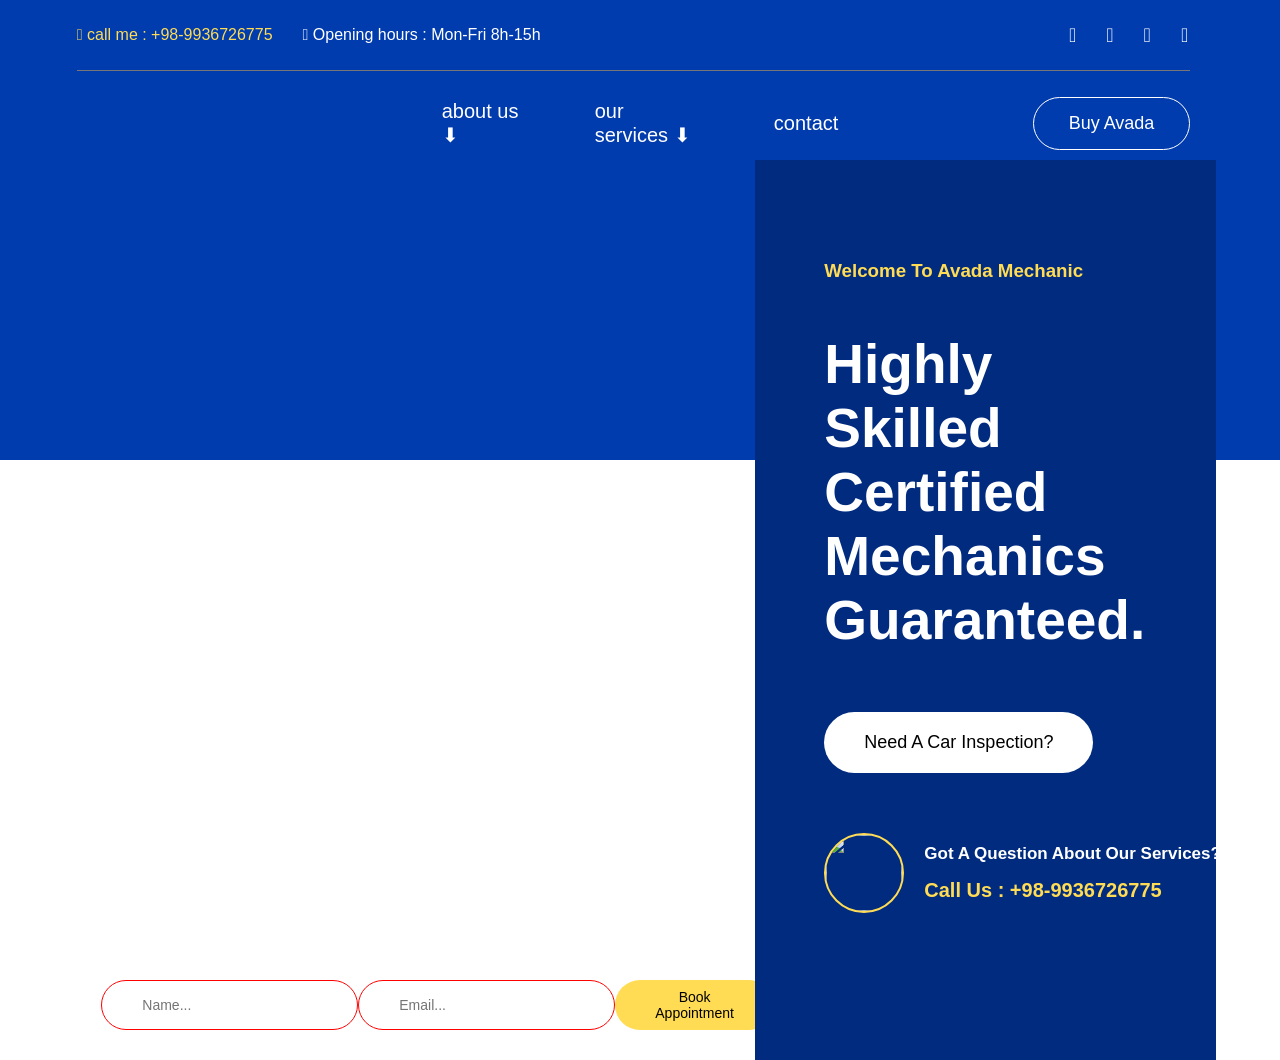
==== index.html @ bc4d0267 "Initial project upload Add the initial version of the Avada Mechanic clone project with HTML, CSS, i" ====
<!DOCTYPE html>
<html lang="en">

<head>
    <meta charset="UTF-8">
    <meta name="viewport" content="width=device-width, initial-scale=1.0">
    <title>Document</title>
    <link rel="stylesheet" href="public.css">
    <link rel="stylesheet" href="master.css">
    <link rel="stylesheet" href="style.css">

</head>

<body>
    <div class="head_top row">
        <div>
            <div>
                <span class="icon"></span>
                <a href="">call me : +98-9936726775</a>
            </div>
            <section>
                <span class="icon"></span>
                <a href="">Opening hours : Mon-Fri 8h-15h</a>
            </section>
        </div>
        <div>
            <span class="icon"></span>
            <a href="">facebook</a>
            <span class="icon"></span>
            <a href="">instagram</a>
            <span class="icon"></span>
            <a href="">x</a>
            <span class="icon"></span>
            <a href="">you tube</a>
        </div>
        <nav></nav>
    </div>

    <div class="head_bottom row">
        <div>
            <figure>
                <img src="mechanic-logo-svg.svg" alt="">
            </figure>
        </div>
        <div>
            <ul>
                <li><a href="">about us ⬇</a>
                    <ul>
                        <li><a href="">about us</a></li>
                        <li><a href="">F.A.Q</a></li>
                        <li><a href="">our team</a></li>
                    </ul>
                </li>
                <li><a href="">our services ⬇</a>
                    <ul>
                        <li><a href="">mechanical engineering</a></li>
                        <li><a href="">general machanic</a></li>
                        <li><a href="">maintenance mechanic</a></li>
                        <li><a href="">car mechanic</a></li>
                    </ul>
                </li>
                <li><a href="">contact</a></li>
            </ul>
        </div>
        <div>
            <a href="">Buy Avada</a>
        </div>
    </div>
    <div class="head_org row">
        <section>
            <figure>
                <img src="img/file_00000000854c724681521b3e6191ae68.png" alt="">
                <figcaption>
                    <form action="">
                        <input type="text" placeholder="Name...">
                        <input type="text" placeholder="email...">
                        <button>book appointment</button>
                    </form>
                </figcaption>
            </figure>
            <div>
                <h3>Welcome to Avada Mechanic</h3>
                <h1>Highly skilled certified mechanics guaranteed.</h1>
                <a href="">Need a car inspection?</a>
                <div class="contact-box">

                    <div class="contact-img">
                        <img src="img/file_00000000735071f5bce971ada8e695d0.png" alt="">
                    </div>

                    <div class="contact-text">
                        <h4>Got A Question About Our Services?</h4>
                        <h5>Call Us : +98-9936726775</h5>
                    </div>

                </div>
            </div>
        </section>
    </div>

</body>

</html>
<!-- https://avada.website/mechanic/ -->
---- public.css ----
*, *::after, *::before{
    margin: 0;
    padding: 0;
    box-sizing: border-box;
}
body{
    font-size: 100%;
    font-family: Arial, "Helvetica Neue", Helvetica, sans-serif;
}
.row{
    display: flex;
    width: 100%;
    flex-wrap: wrap;
}
a{
    text-decoration: none;
    color: inherit;
    &:visited{
        color: inherit;
    }
}
li{
    list-style-type: none;
    
}
---- master.css ----
:root {
    --darkblue: rgb(1, 43, 127);
    --lightblue: rgb(1, 60, 174);
    --yellow: rgb(255, 220, 84);
}

.head_top {
    height: 70px;
    background-color: var(--lightblue);
    padding: 0 6%;
    justify-content: space-between;
    /* border: 1px solid red; */
    position: relative;

    >div {
        /* border: 1px solid red; */
        display: flex;
        align-items: center;

        &:first-of-type {


            >div {
                color: var(--yellow);
                padding: 0 30px 0 0;
                font-size: 16px;
                display: block;
                /* background-color: red; */
                transition: .4s;

                &:hover {
                    color: white;
                }
            }

            >section {
                color: white;
                font-size: 16px;
                display: block;
                transition: .4s;

                &:hover {
                    color: rgba(255, 255, 255, 0.336);
                }
            }
        }

        &:last-of-type {
            position: relative;

            /* &:hover {
                >span {
                    >a {
                        visibility: visible;
                        opacity: 1;
                    }
                }


            } */

            >span {
                font-size: 20px;
                color: white;
                padding: 0 15px;
                transition: .4s;

                &:hover+a {
                    opacity: 1;
                    visibility: visible;
                    font-size: 14px;
                }

            }

            >a {
                background-color: black;
                color: white;
                text-transform: capitalize;
                position: absolute;
                top: 60px;
                transition: .4s;
                visibility: hidden;
                opacity: 0;
                white-space: nowrap;

                &:nth-of-type(1) {
                    left: -3%;
                }

                &:nth-of-type(2) {
                    left: 21%;
                }

                &:nth-of-type(3) {
                    left: 61%;
                }

                &:nth-of-type(4) {
                    left: 74%;
                }
            }
        }

    }

    >nav {
        width: 87%;
        height: 1px;
        background-color: rgb(121, 117, 117);
        position: absolute;
        left: 6%;
        top: 100%;

    }
}

.head_bottom {
    height: 90px;
    /* border: 1px solid red; */
    background-color: var(--lightblue);
    padding: 20px 0;

    >div {
        width: 33.3333%;
        /* border: 1px solid orange; */
        display: flex;
        justify-content: center;
        align-items: center;
        position: relative;

        &:nth-of-type(1) {
            display: block;
            padding: 0 0 0 6%;
        }

        &:nth-of-type(2) {
            >ul {
                height: 100%;
                display: flex;
                /* align-items: center; */
                justify-content: center;
                gap: 45px;
                /* border: 2px solid black; */

                >li {
                    display: flex;
                    align-items: center;
                    position: relative;
                    background-color: var(--lightblue);

                    &:hover {
                        >a {
                            background-color: var(--darkblue);
                        }

                        >ul {
                            opacity: 1;
                            visibility: visible;
                        }
                    }


                    /* border: 1px solid yellow; */

                    >a {
                        display: flex;
                        /* padding: auto; */
                        /* background-color: chocolate; */
                        padding: 10px 15px;
                        color: white;
                        font-size: 20px;
                        border-radius: 50px;
                        transition: .4s;
                    }

                    >ul {
                        position: absolute;
                        top: 60px;
                        color: black;
                        background-color: var(--lightblue);
                        transition: 1.7s;
                        opacity: 0;
                        visibility: hidden;

                        >li {
                            white-space: nowrap;

                            /* padding: 15px 7px; */
                            /* display: block; */
                            &:hover {
                                >a {
                                    background-color: var(--yellow);
                                    color: black;
                                }
                            }

                            >a {
                                color: white;
                                text-transform: capitalize;
                                padding: 15px 7px;
                                white-space: nowrap;
                                /* border: 1px solid crimson; */
                                display: block;
                                transition: .6s;
                            }
                        }
                    }

                }
            }
        }

        &:nth-of-type(3) {
            display: flex;
            justify-content: end;
            padding: 0 7% 0 0;


            >a {
                text-transform: capitalize;
                padding: 15px 35px;
                border: 1px solid white;
                border-radius: 50px;
                font-size: 18px;
                color: white;
                background-color: var(--lightblue);
                transition: 1s;
                display: block;

                &:hover {

                    border: none;
                    background-color: var(--darkblue);

                }
            }
        }

    }
}

.head_org {
    height: 300px;
    background-color: var(--lightblue);

    display: flex;
    justify-content: center;

    >section {
        width: 90%;
        /* border: 1px solid red; */
        height: 100vh;
        display: flex;

        /* justify-content: center; */
        /* padding: 0 7%; */
        >figure {
            width: 60%;
            height: 100%;
            /* border: 2px solid green; */
            overflow: hidden;
            position: relative;

            >img {
                width: 100%;
                height: auto;
                /* display: block; */
                object-fit: cover;

            }

            >figcaption {
                display: flex;
                justify-content: center;
                /* width: 100%; */
                position: absolute;
                /* width: 90%; */
                bottom: 20px;
                left: 0;
                width: 100%;

                >form {
                    width: 95%;
                    height: 70px;
                    /* border: 1px solid red; */
                    display: flex;
                    justify-content: space-between;
                    background-color: white;
                    transition: 1s;
                    padding: 0 20px;
                    border-radius: 10px;

                    >* {
                        padding: 5px 40px;
                        border-radius: 50px;
                        margin: 10px 0;
                        font-size: 14px;
                        text-transform: capitalize;
                        font-family: Arial, "Helvetica Neue", Helvetica, sans-serif;
                    }

                    >input {
                        border: 1px solid red;
                        background-color: white;
                    }

                    >button {
                        color: black;
                        background-color: var(--yellow);
                        border: none;
                        outline: none;

                        &:hover {
                            background-color: var(--darkblue);
                            color: white;
                        }
                    }

                }
            }
        }

        >div {
            width: 40%;
            height: 100%;
            /* border: 2px solid aqua; */
            background-color: var(--darkblue);
            display: flex;
            flex-direction: column;
            padding: 50px 6%;
            align-items: flex-start;
            transition: 1s;

            >* {
                text-transform: capitalize;
                font-family: Arial, "Helvetica Neue", Helvetica, sans-serif;
            }

            >h3 {
                color: var(--yellow);
                padding: 50px 0;

            }

            >h1 {
                color: white;
                font-size: 55px;
                padding-bottom: 60px;
            }

            >a {
                color: black;
                background-color: white;
                border-radius: 50px;
                display: inline-block;
                padding: 20px 40px;
                font-size: 18px;
                align-self: flex-start;

                &:hover {
                    background-color: var(--lightblue);
                    color: white;
                }
            }

            >div {
                margin-top: 60px;
            }

            .contact-box {
                display: flex;
                align-items: center;
                gap: 20px;
            }

            .contact-img {
                width: 80px;
                height: 80px;
                flex-shrink: 0;
                border-radius: 50%;
                overflow: hidden;
                border: 2px solid var(--yellow);
            }

            .contact-img img{
                width: 100%;
                height: 100%;
                object-fit: cover;
                display: block;
            }
            .contact-text{
                >h4{
                    color: white;
                    font-size: 17px;
                    white-space: nowrap;
                }
                >h5{
                    font-size: 20px;
                    color: var(--yellow);
                    padding-top: 15px;
                }
            }
        }
    }
}
---- style.css ----
@font-face {
    font-family: "Untitled";
    src: url("fonts/Untitled.woff2") format("woff2"),
        url("fonts/Untitled.ttf") format("truetype"),
        url("fonts/Untitled.woff") format("woff");
    font-weight: normal;
    font-style: normal;
    font-display: block;
}
.icon {
    /* Use !important to prevent extensions from overriding this font. */
    font-family: "Untitled" !important;
    font-style: normal;
    font-weight: normal;
    font-variant: normal;
    text-transform: none;
    line-height: 1;

    /* Better Font Rendering =========== */
    -webkit-font-smoothing: antialiased;
    -moz-osx-font-smoothing: grayscale;
}
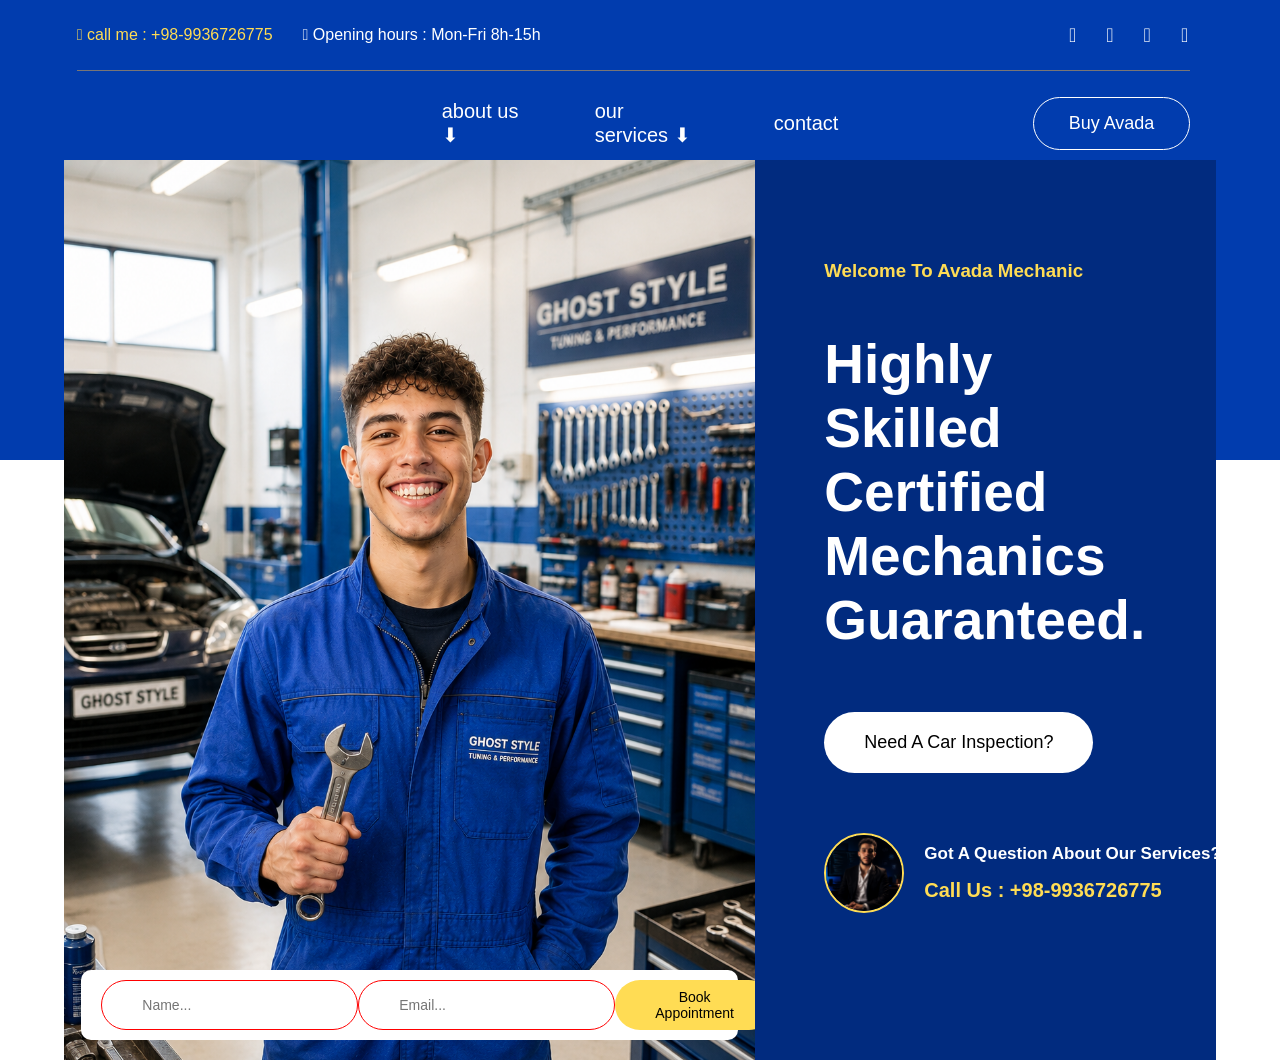
==== commit afb67073: "Add files via upload" ====
--- a/index.html
+++ b/index.html
@@ -69,7 +69,7 @@
     <div class="head_org row">
         <section>
             <figure>
-                <img src="img/file_00000000854c724681521b3e6191ae68.png" alt="">
+                <img src="file_00000000854c724681521b3e6191ae68.png" alt="">
                 <figcaption>
                     <form action="">
                         <input type="text" placeholder="Name...">
@@ -85,7 +85,7 @@
                 <div class="contact-box">
 
                     <div class="contact-img">
-                        <img src="img/file_00000000735071f5bce971ada8e695d0.png" alt="">
+                        <img src="file_00000000735071f5bce971ada8e695d0.png" alt="">
                     </div>
 
                     <div class="contact-text">
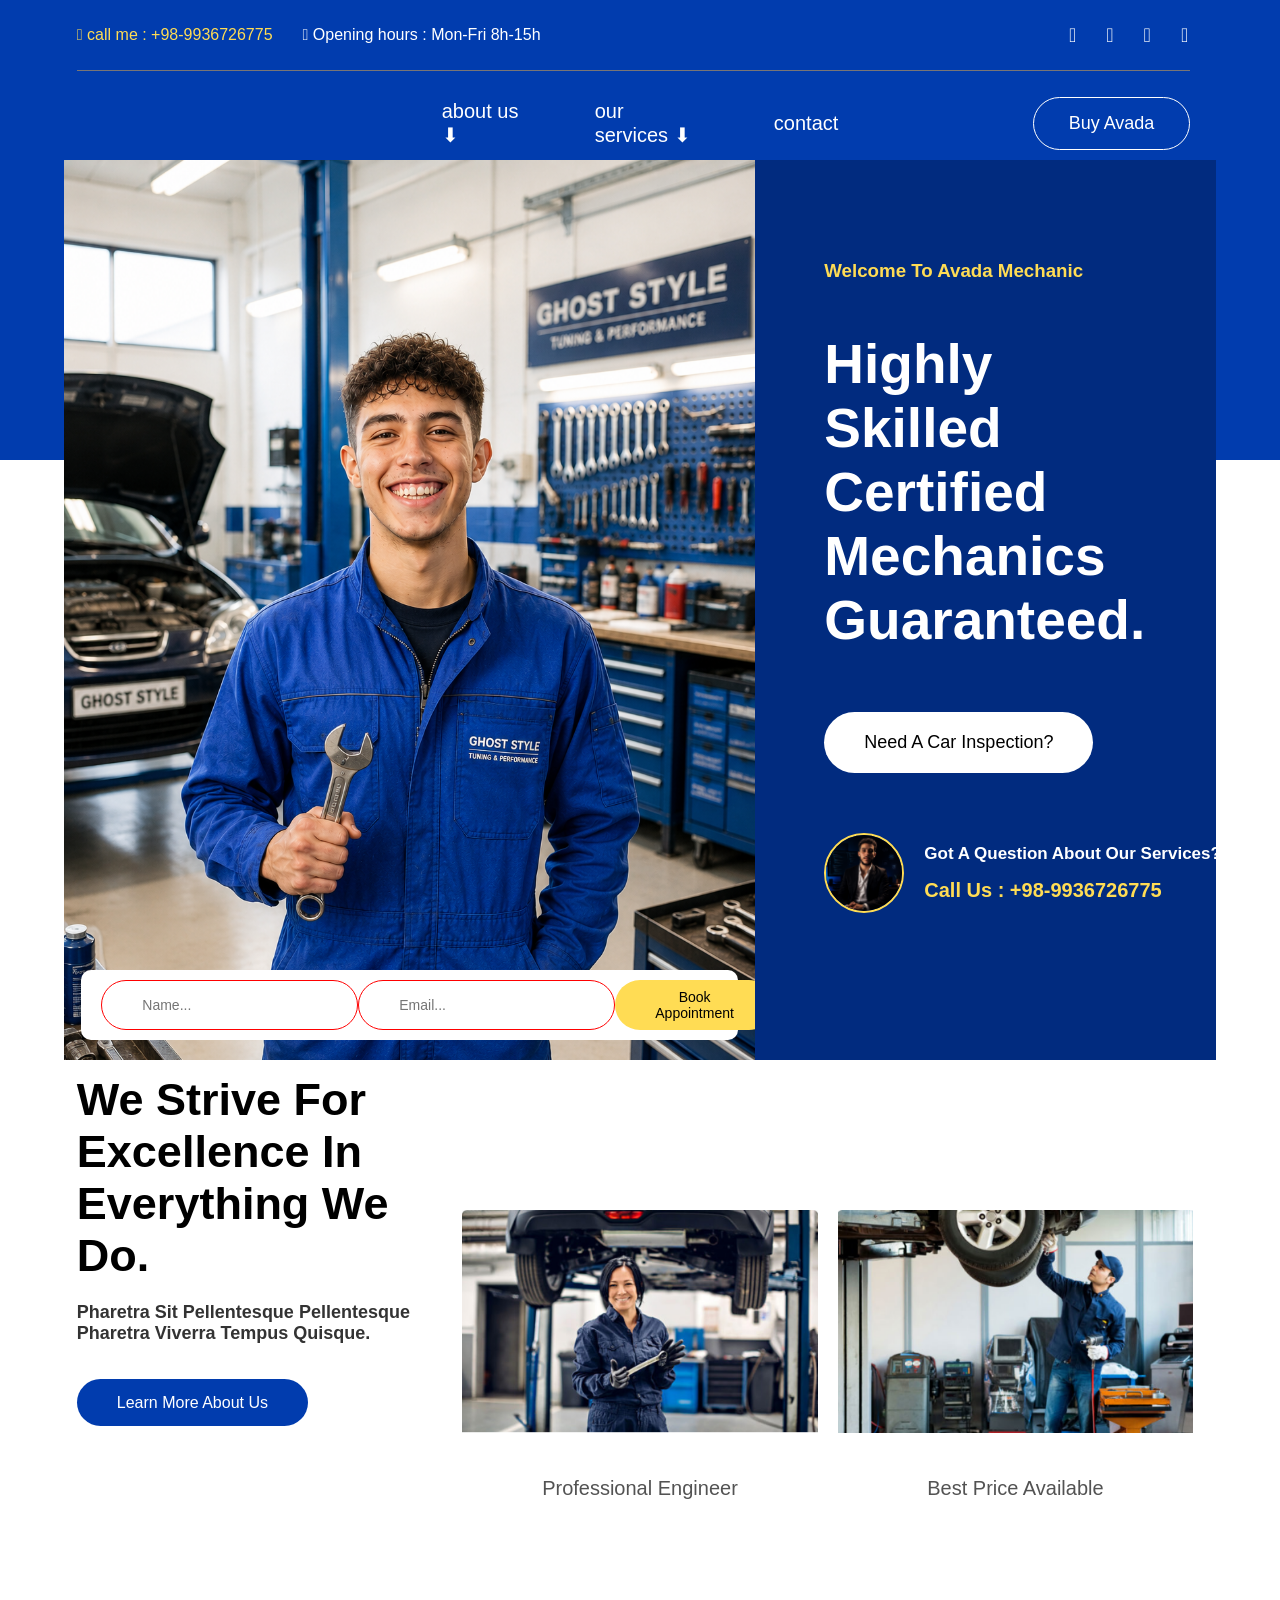
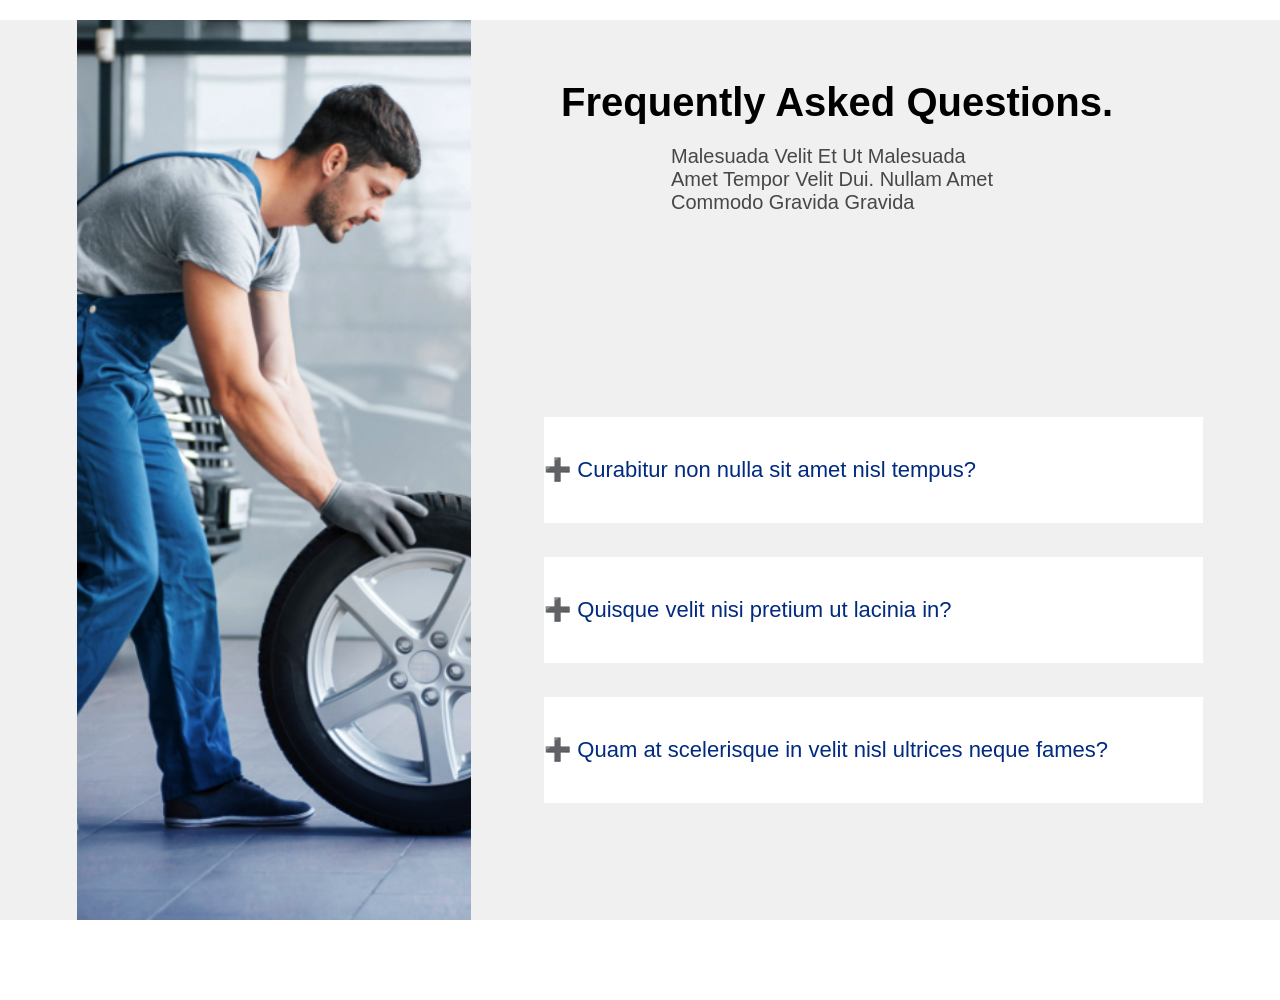
==== commit f6f107f9: "Add files via upload" ====
--- a/index.html
+++ b/index.html
@@ -69,7 +69,7 @@
     <div class="head_org row">
         <section>
             <figure>
-                <img src="file_00000000854c724681521b3e6191ae68.png" alt="">
+                <img src="img/file_00000000854c724681521b3e6191ae68.png" alt="">
                 <figcaption>
                     <form action="">
                         <input type="text" placeholder="Name...">
@@ -85,7 +85,7 @@
                 <div class="contact-box">
 
                     <div class="contact-img">
-                        <img src="file_00000000735071f5bce971ada8e695d0.png" alt="">
+                        <img src="img/file_00000000735071f5bce971ada8e695d0.png" alt="">
                     </div>
 
                     <div class="contact-text">
@@ -97,7 +97,45 @@
             </div>
         </section>
     </div>
-
+    <div class="about_main row">
+        <div>
+            <h3>We strive for excellence in everything we do.</h3>
+            <h4>Pharetra sit pellentesque pellentesque pharetra viverra tempus quisque.</h4>
+            <a href="">Learn more about us</a>
+        </div>
+        <div>
+            <figure>
+                <img src="img/Screenshot 1.png" alt="">
+                <figcaption>professional engineer</figcaption>
+            </figure>
+        </div>
+        <div>
+            <figure>
+                <img src="img/Screenshot 2.png" alt="">
+                <figcaption>best price available</figcaption>
+            </figure>
+        </div>
+    </div>
+    <div class="services row">
+        <figure>
+            <img src="img/Screenshot 3.png" alt="">
+        </figure>
+        <section>
+            <div>
+                <h2>Frequently asked questions.</h2>
+                <p>Malesuada velit et ut malesuada amet tempor velit dui. Nullam amet commodo gravida gravida</p>
+            </div>
+            <div>
+                <a href="">➕  Curabitur non nulla sit amet nisl tempus?</a>
+            </div>
+            <div>
+                <a href="">➕  Quisque velit nisi pretium ut lacinia in?</a>
+            </div>
+            <div>
+                <a href="">➕  Quam at scelerisque in velit nisl ultrices neque fames?</a>
+            </div>
+        </section>
+    </div>
 </body>
 
 </html>
--- a/master.css
+++ b/master.css
@@ -244,6 +244,7 @@
     height: 300px;
     background-color: var(--lightblue);
 
+
     display: flex;
     justify-content: center;
 
@@ -253,8 +254,6 @@
         height: 100vh;
         display: flex;
 
-        /* justify-content: center; */
-        /* padding: 0 7%; */
         >figure {
             width: 60%;
             height: 100%;
@@ -265,7 +264,6 @@
             >img {
                 width: 100%;
                 height: auto;
-                /* display: block; */
                 object-fit: cover;
 
             }
@@ -273,9 +271,7 @@
             >figcaption {
                 display: flex;
                 justify-content: center;
-                /* width: 100%; */
                 position: absolute;
-                /* width: 90%; */
                 bottom: 20px;
                 left: 0;
                 width: 100%;
@@ -383,19 +379,21 @@
                 border: 2px solid var(--yellow);
             }
 
-            .contact-img img{
+            .contact-img img {
                 width: 100%;
                 height: 100%;
                 object-fit: cover;
                 display: block;
             }
-            .contact-text{
-                >h4{
+
+            .contact-text {
+                >h4 {
                     color: white;
                     font-size: 17px;
                     white-space: nowrap;
                 }
-                >h5{
+
+                >h5 {
                     font-size: 20px;
                     color: var(--yellow);
                     padding-top: 15px;
@@ -403,4 +401,202 @@
             }
         }
     }
+}
+
+.about_main {
+    height: 120vh;
+    /* border: 1px solid red; */
+    align-items: flex-end;
+    padding: 0px 6%;
+
+    >div {
+        width: 33.3333%;
+        height: 45%;
+        /* border: 2px solid black; */
+
+        text-transform: capitalize;
+        font-family: Arial, "Helvetica Neue", Helvetica, sans-serif;
+
+
+        &:nth-of-type(1) {
+
+            transition: 1s;
+
+            >h3 {
+                font-size: 45px;
+                padding: 20px 0;
+            }
+
+            >h4 {
+                font-size: 18px;
+                color: rgb(51, 51, 51);
+                padding: 0 0 50px 0;
+            }
+
+            >a {
+                color: white;
+                background-color: var(--lightblue);
+                padding: 15px 40px;
+                border-radius: 50px;
+                font-size: 16px;
+
+                &:hover {
+                    background-color: var(--darkblue);
+                }
+
+            }
+        }
+
+        &:nth-of-type(2) {
+            display: flex;
+            align-items: end;
+
+            >figure {
+                >img {
+                    width: 100%;
+                    height: auto;
+                    object-fit: cover;
+
+                    padding: 40px 10px;
+                }
+
+                >figcaption {
+                    font-size: 20px;
+                    color: rgb(83, 83, 83);
+                    display: flex;
+                    justify-content: center;
+                    padding: 0 0 40px 0;
+
+                }
+            }
+        }
+
+        &:nth-of-type(3) {
+            display: flex;
+            align-items: end;
+
+            >figure {
+                >img {
+                    width: 100%;
+                    height: auto;
+                    object-fit: cover;
+                    padding: 40px 10px;
+                }
+
+                >figcaption {
+                    font-size: 20px;
+                    color: rgb(83, 83, 83);
+                    display: flex;
+                    justify-content: center;
+                    padding: 0 0 40px 0;
+                }
+            }
+        }
+
+
+
+
+    }
+}
+
+.services {
+    width: 100%;
+    height: 100vh;
+    /* border: 1px solid black; */
+    background-color: rgb(240, 240, 240);
+    margin: 80px 0;
+    padding: 0 6%;
+
+    >figure {
+        width: 35%;
+        height: 100%;
+
+        >img {
+            width: 100%;
+            height: 100%;
+            object-fit: cover;
+        }
+    }
+
+    >section {
+        width: 65%;
+        /* border: 1px solid red; */
+        display: flex;
+        flex-direction: column;
+
+        >div {
+            width: 100%;
+            &:nth-of-type(1) {
+                height: 40%;
+                /* border: 2px solid green; */
+                >*{
+                    text-transform: capitalize;
+                    font-family: Arial, "Helvetica Neue", Helvetica, sans-serif;
+                    display: flex;
+                    justify-content: center;
+                    align-items: center;
+                }
+                >h2{
+                    font-size: 40px;
+                    padding: 60px 0 20px 0;
+
+                }
+                >p{
+                    font-size: 20px;
+                    padding: 0 200px;
+                    color: rgb(71, 71, 71);
+                }
+            }
+
+            &:nth-of-type(2) {
+                /* border: 2px solid green; */
+                display: flex;
+                justify-content: end;
+                align-items: center;
+                height: 20%;
+                
+                >a{
+                    background-color: white;
+                    color: var(--darkblue);
+                    width: 90%;
+                    font-size: 22px;
+                    padding: 40px 0;
+                    
+                }
+            }
+
+            &:nth-of-type(3) {
+                /* border: 2px solid green; */
+                display: flex;
+                justify-content:end;
+                align-items: center;
+                height: 20%;
+                >a{
+                    background-color: white;
+                    color: var(--darkblue);
+                    width: 90%;
+                    font-size: 22px;
+                    padding: 40px 0;
+                    margin: 0 0 80px 0;
+                }
+            }
+
+            &:nth-of-type(4) {
+                /* border: 2px solid green; */
+                display: flex;
+                justify-content: end;
+                align-items: center;
+                height: 20%;
+                >a{
+                    background-color: white;
+                    color: var(--darkblue);
+                    width: 90%;
+                    font-size: 22px;
+                    padding: 40px 0;
+                    margin: 0 0 160px 0;
+                }
+            }
+        }
+    }
+
 }
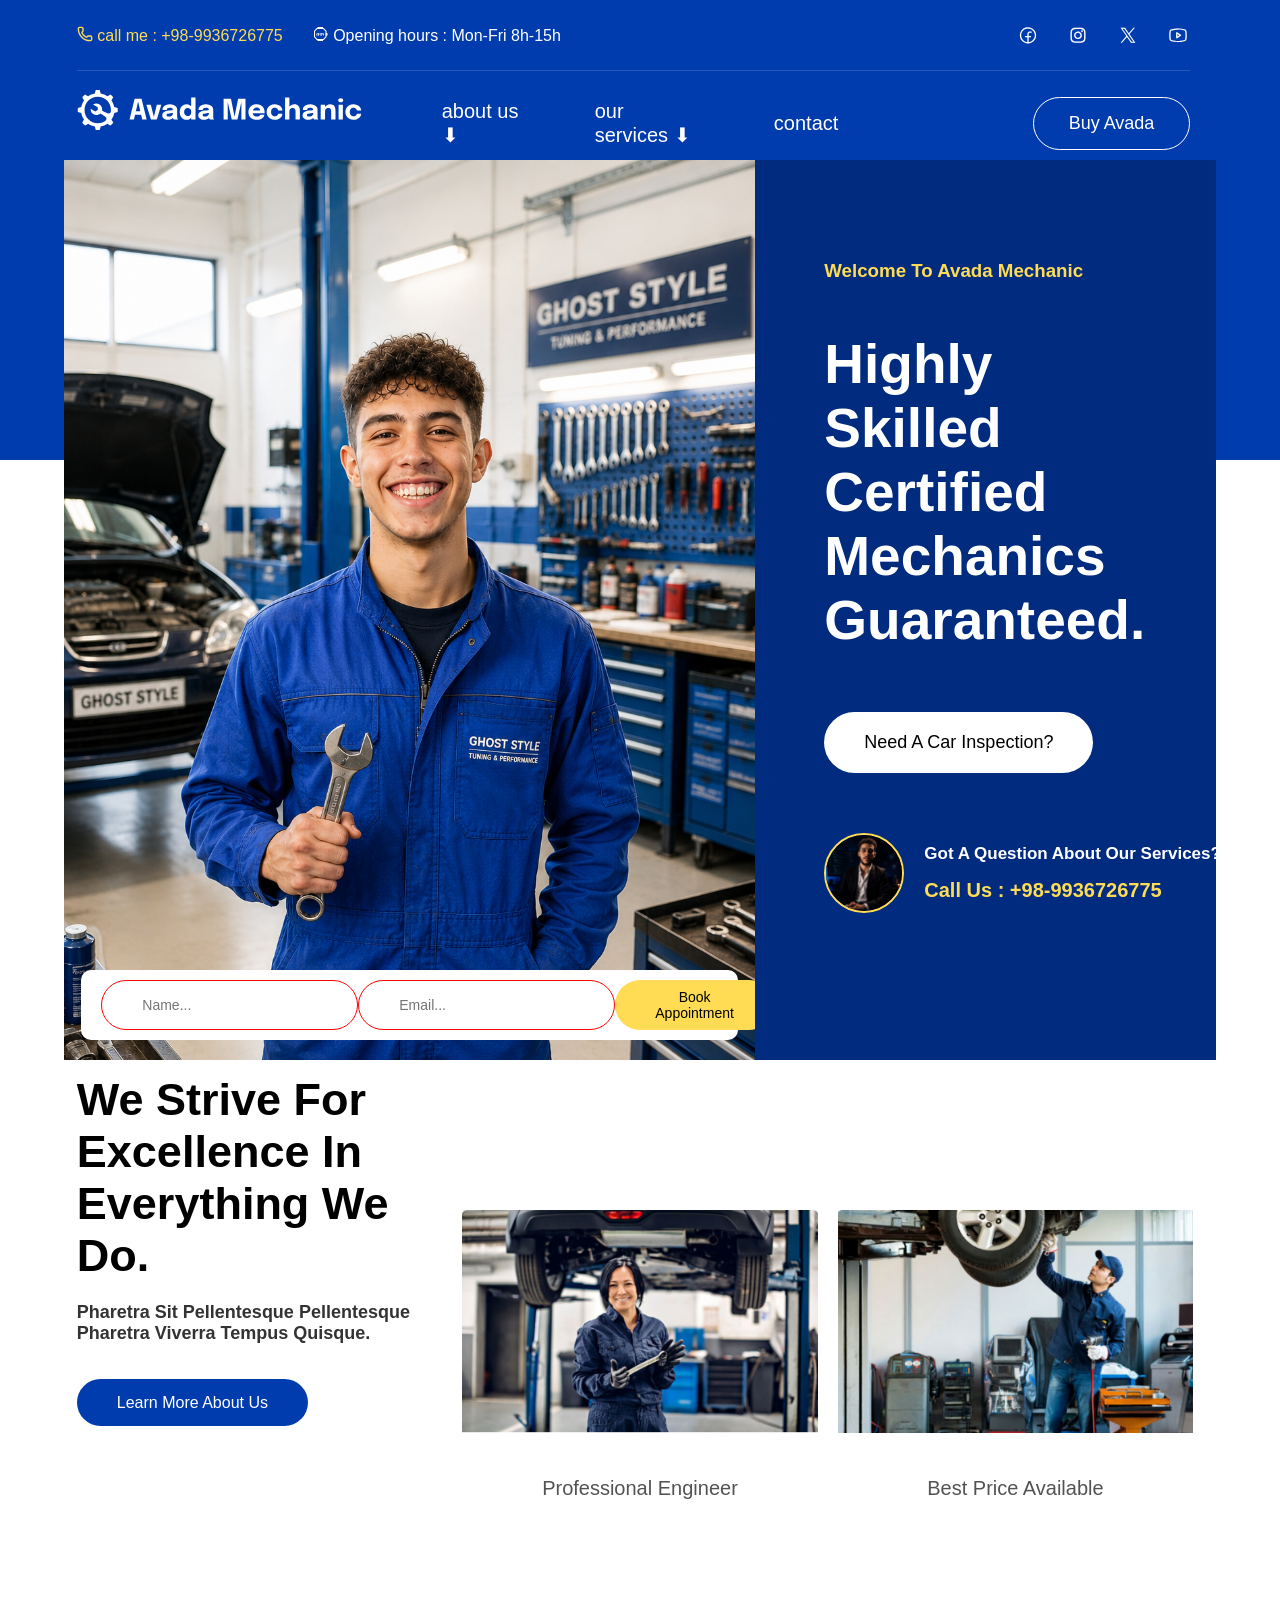
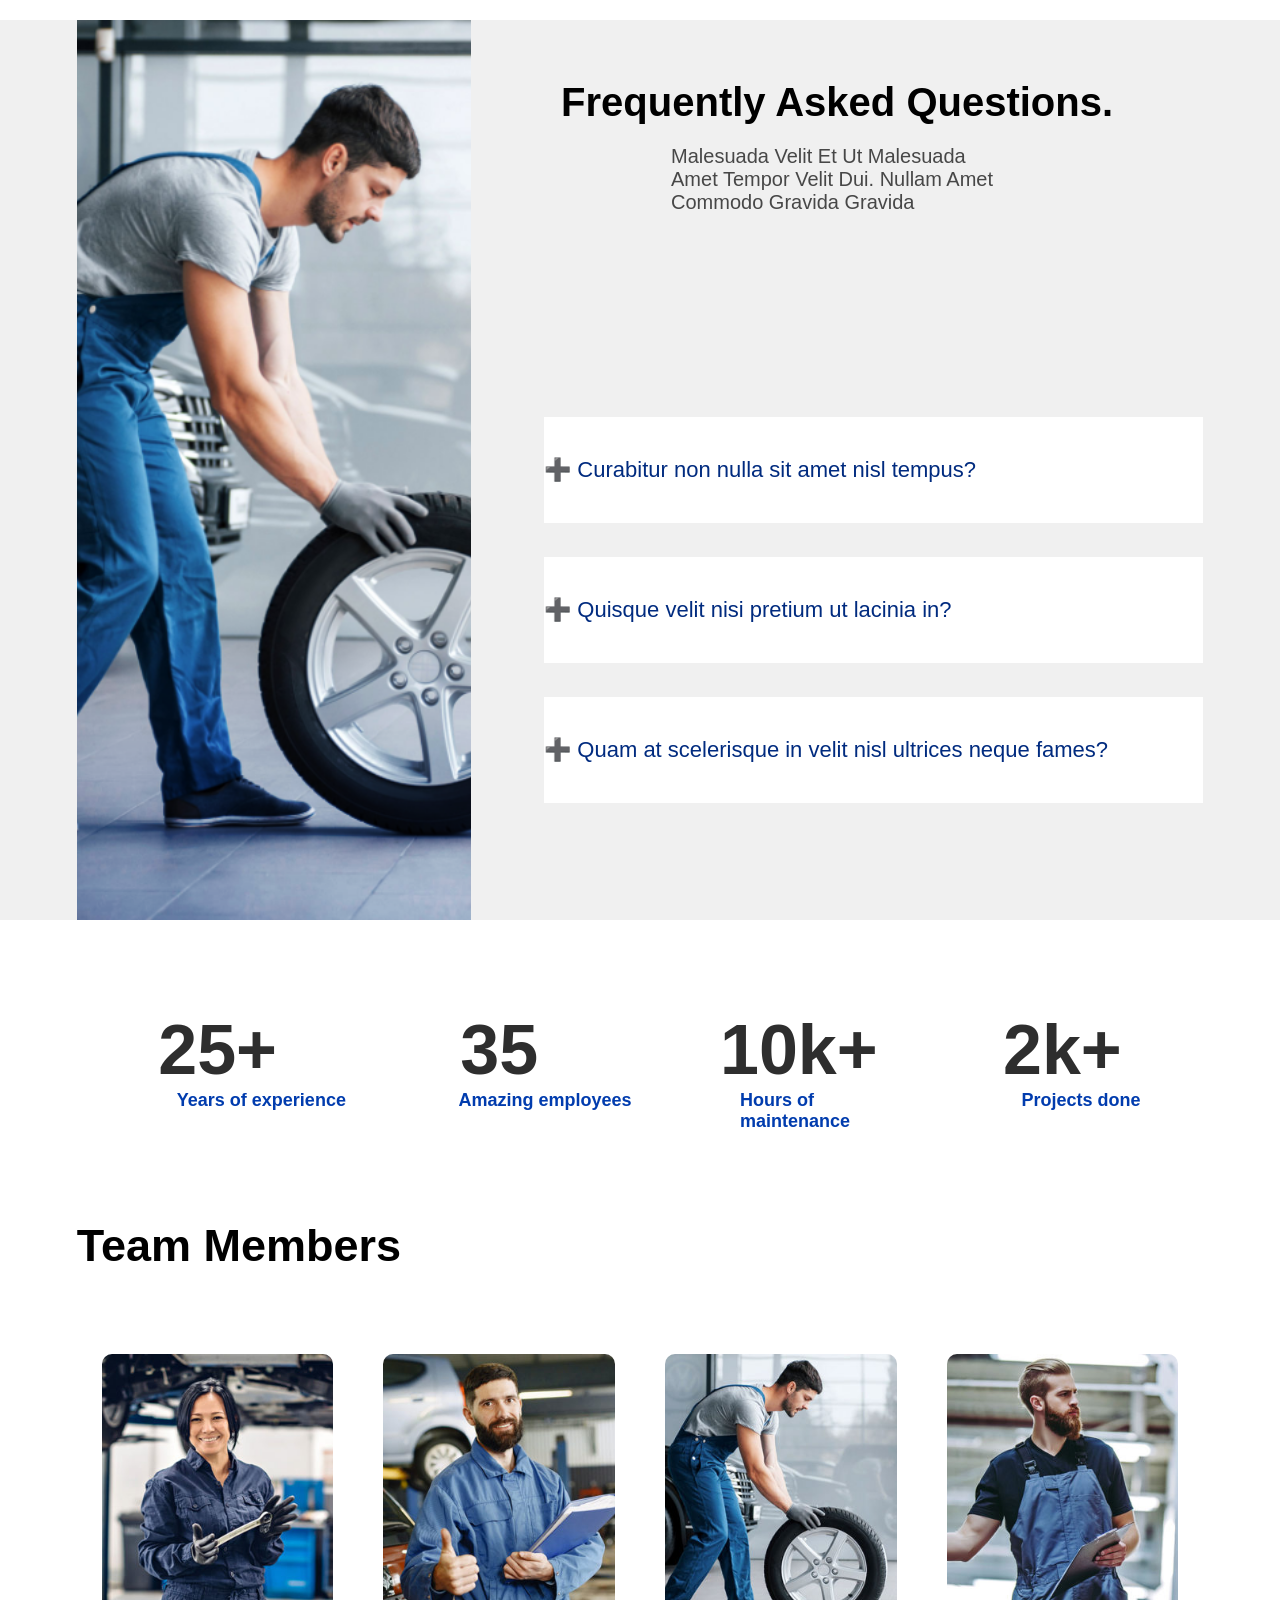
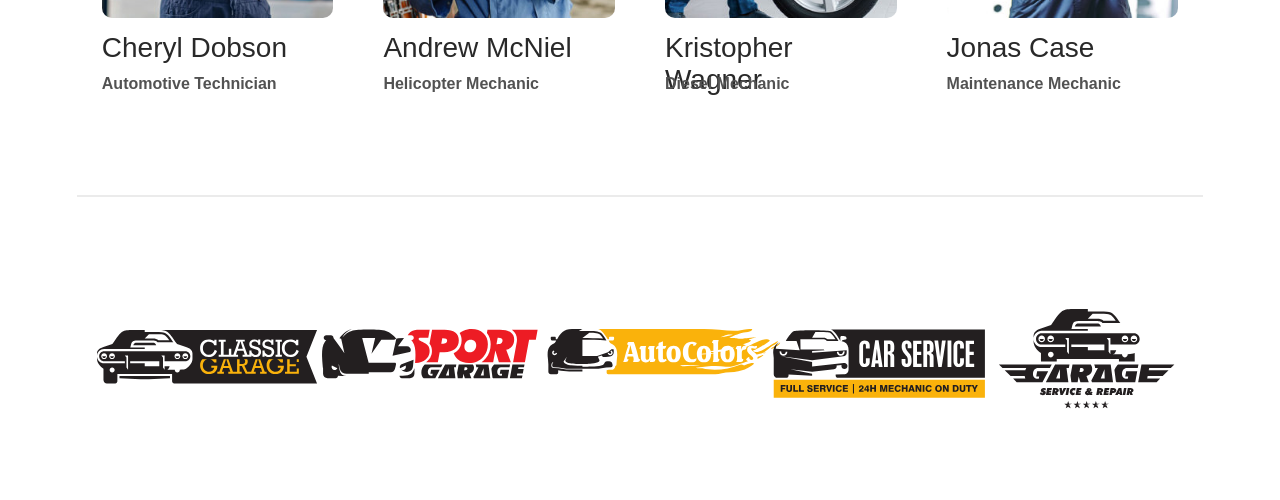
==== commit 051aa5d8: "update mechanic site" ====
--- a/index.html
+++ b/index.html
@@ -126,15 +126,88 @@
                 <p>Malesuada velit et ut malesuada amet tempor velit dui. Nullam amet commodo gravida gravida</p>
             </div>
             <div>
-                <a href="">➕  Curabitur non nulla sit amet nisl tempus?</a>
-            </div>
-            <div>
-                <a href="">➕  Quisque velit nisi pretium ut lacinia in?</a>
-            </div>
-            <div>
-                <a href="">➕  Quam at scelerisque in velit nisl ultrices neque fames?</a>
+                <a href="">➕ Curabitur non nulla sit amet nisl tempus?</a>
+            </div>
+            <div>
+                <a href="">➕ Quisque velit nisi pretium ut lacinia in?</a>
+            </div>
+            <div>
+                <a href="">➕ Quam at scelerisque in velit nisl ultrices neque fames?</a>
             </div>
         </section>
+    </div>
+    <div class="Statistics row">
+        <div>
+            <h3>25+</h3>
+            <h4>Years of experience</h4>
+        </div>
+        <div>
+            <h3>35</h3>
+            <h4>Amazing employees</h4>
+        </div>
+        <div>
+            <h3>10k+</h3>
+            <h4>Hours of maintenance</h4>
+        </div>
+        <div>
+            <h3>2k+</h3>
+            <h4>Projects done</h4>
+        </div>
+    </div>
+    <div class="members row">
+        <h4>team members</h4>
+        <div class="team">
+            <div>
+                <figure>
+                    <img src="img/dobson.jpg" alt="">
+                    <figcaption>Cheryl Dobson</figcaption>
+                    <h6>Automotive Technician</h6>
+                </figure>
+
+            </div>
+            <div>
+                <figure>
+                    <img src="img/mcniel.jpg" alt="">
+                    <figcaption>Andrew McNiel</figcaption>
+                    <h6>Helicopter Mechanic</h6>
+                </figure>
+
+            </div>
+            <div>
+                <figure>
+                    <img src="img/wagner.jpg" alt="">
+                    <figcaption>Kristopher Wagner</figcaption>
+                    <h6>Diesel Mechanic</h6>
+                </figure>
+
+            </div>
+            <div>
+                <figure>
+                    <img src="img/case.jpg" alt="">
+                    <figcaption>Jonas Case</figcaption>
+                    <h6>Maintenance Mechanic</h6>
+                </figure>
+
+            </div>
+        </div>
+        <div class="line"></div>
+        <div class="sponsor row">
+            <div>
+                <img src="img/sponsor-1.svg" alt="sponsor1">
+            </div>
+            <div>
+                <img src="img/sponsor-2.svg" alt="sponsor2">
+            </div>
+            <div>
+                <img src="img/sponsor-3.svg" alt="sponsor3">
+            </div>
+            <div>
+                <img src="img/sponsor-4.svg" alt="sponsor4">
+            </div>
+            <div>
+                <img src="img/sponsor-5.svg" alt="sponsor5">
+            </div>
+        </div>
     </div>
 </body>
 
--- a/master.css
+++ b/master.css
@@ -48,17 +48,6 @@
         &:last-of-type {
             position: relative;
 
-            /* &:hover {
-                >span {
-                    >a {
-                        visibility: visible;
-                        opacity: 1;
-                    }
-                }
-
-
-            } */
-
             >span {
                 font-size: 20px;
                 color: white;
@@ -78,7 +67,7 @@
                 color: white;
                 text-transform: capitalize;
                 position: absolute;
-                top: 60px;
+                top: 53px;
                 transition: .4s;
                 visibility: hidden;
                 opacity: 0;
@@ -107,7 +96,7 @@
     >nav {
         width: 87%;
         height: 1px;
-        background-color: rgb(121, 117, 117);
+        background-color: rgb( 38, 89, 186);
         position: absolute;
         left: 6%;
         top: 100%;
@@ -157,6 +146,7 @@
                         >ul {
                             opacity: 1;
                             visibility: visible;
+                            z-index: 1;
                         }
                     }
 
@@ -192,6 +182,7 @@
                                 >a {
                                     background-color: var(--yellow);
                                     color: black;
+                                    z-index: 1;
                                 }
                             }
 
@@ -373,7 +364,6 @@
             .contact-img {
                 width: 80px;
                 height: 80px;
-                flex-shrink: 0;
                 border-radius: 50%;
                 overflow: hidden;
                 border: 2px solid var(--yellow);
@@ -526,22 +516,26 @@
 
         >div {
             width: 100%;
+
             &:nth-of-type(1) {
                 height: 40%;
+
                 /* border: 2px solid green; */
-                >*{
+                >* {
                     text-transform: capitalize;
                     font-family: Arial, "Helvetica Neue", Helvetica, sans-serif;
                     display: flex;
                     justify-content: center;
                     align-items: center;
                 }
-                >h2{
+
+                >h2 {
                     font-size: 40px;
                     padding: 60px 0 20px 0;
 
                 }
-                >p{
+
+                >p {
                     font-size: 20px;
                     padding: 0 200px;
                     color: rgb(71, 71, 71);
@@ -554,24 +548,25 @@
                 justify-content: end;
                 align-items: center;
                 height: 20%;
-                
-                >a{
+
+                >a {
                     background-color: white;
                     color: var(--darkblue);
                     width: 90%;
                     font-size: 22px;
                     padding: 40px 0;
-                    
+
                 }
             }
 
             &:nth-of-type(3) {
                 /* border: 2px solid green; */
                 display: flex;
-                justify-content:end;
+                justify-content: end;
                 align-items: center;
                 height: 20%;
-                >a{
+
+                >a {
                     background-color: white;
                     color: var(--darkblue);
                     width: 90%;
@@ -587,7 +582,8 @@
                 justify-content: end;
                 align-items: center;
                 height: 20%;
-                >a{
+
+                >a {
                     background-color: white;
                     color: var(--darkblue);
                     width: 90%;
@@ -599,4 +595,111 @@
         }
     }
 
+}
+
+.Statistics {
+    height: 200px;
+    /* border: 1px solid red; */
+    padding: 0 6%;
+
+    >div {
+        width: 25%;
+        height: 100%;
+
+        /* border: 1px solid black; */
+        >h3 {
+            font-size: 70px;
+            color: rgb(46, 46, 46);
+            text-align: center;
+            margin: 10px 80px 0;
+        }
+
+        >h4 {
+            font-size: 18px;
+            margin: 0 0 0 100px;
+            color: var(--lightblue);
+        }
+    }
+}
+
+.members {
+    width: 100%;
+    height: 100vh;
+    /* border: 1px solid red; */
+    padding: 0 6%;
+
+    >h4 {
+        text-transform: capitalize;
+        font-size: 45px;
+        margin: 20px 0;
+    }
+
+    .team {
+        /* margin: 0 0 10px 0; */
+        width: 100%;
+        height: 350px;
+        /* border: 1px solid black; */
+        display: flex;
+
+        >div {
+            display: flex;
+            width: 25%;
+            height: 100%;
+            /* border: 1px solid green; */
+            padding: 10px 25px;
+
+            >figure {
+                >img {
+                    height: 80%;
+                    border-radius: 10px;
+                    object-fit: cover;
+                    overflow: hidden;
+                    /* margin: auto;
+                    display: block; */
+                }
+
+                >* {
+                    width: 100%;
+                    font-family: Arial, "Helvetica Neue", Helvetica, sans-serif;
+                    text-transform: capitalize;
+                }
+
+                >figcaption {
+                    height: 10%;
+                    font-size: 28px;
+                    color: rgb(41, 41, 41);
+                    margin: 10px 0;
+                }
+
+                >h6 {
+                    height: 10%;
+                    font-size: 16px;
+                    color: rgb(82, 82, 82);
+                }
+            }
+        }
+    }
+
+    .line {
+        width: 100%;
+        height: 2px;
+        background-color: rgba(235, 235, 235, 1);;
+        margin:50px 0 0 0;
+    }
+
+    .sponsor {
+        >div {
+            height: 200px;
+            width: 20%;
+            /* border: 1px solid red; */
+            &:last-of-type{
+                >img{
+                    margin:60px 0 0 20px;
+                }
+            }
+            >img{
+                margin: 80px 0 0 20px;
+            }
+        }
+    }
 }
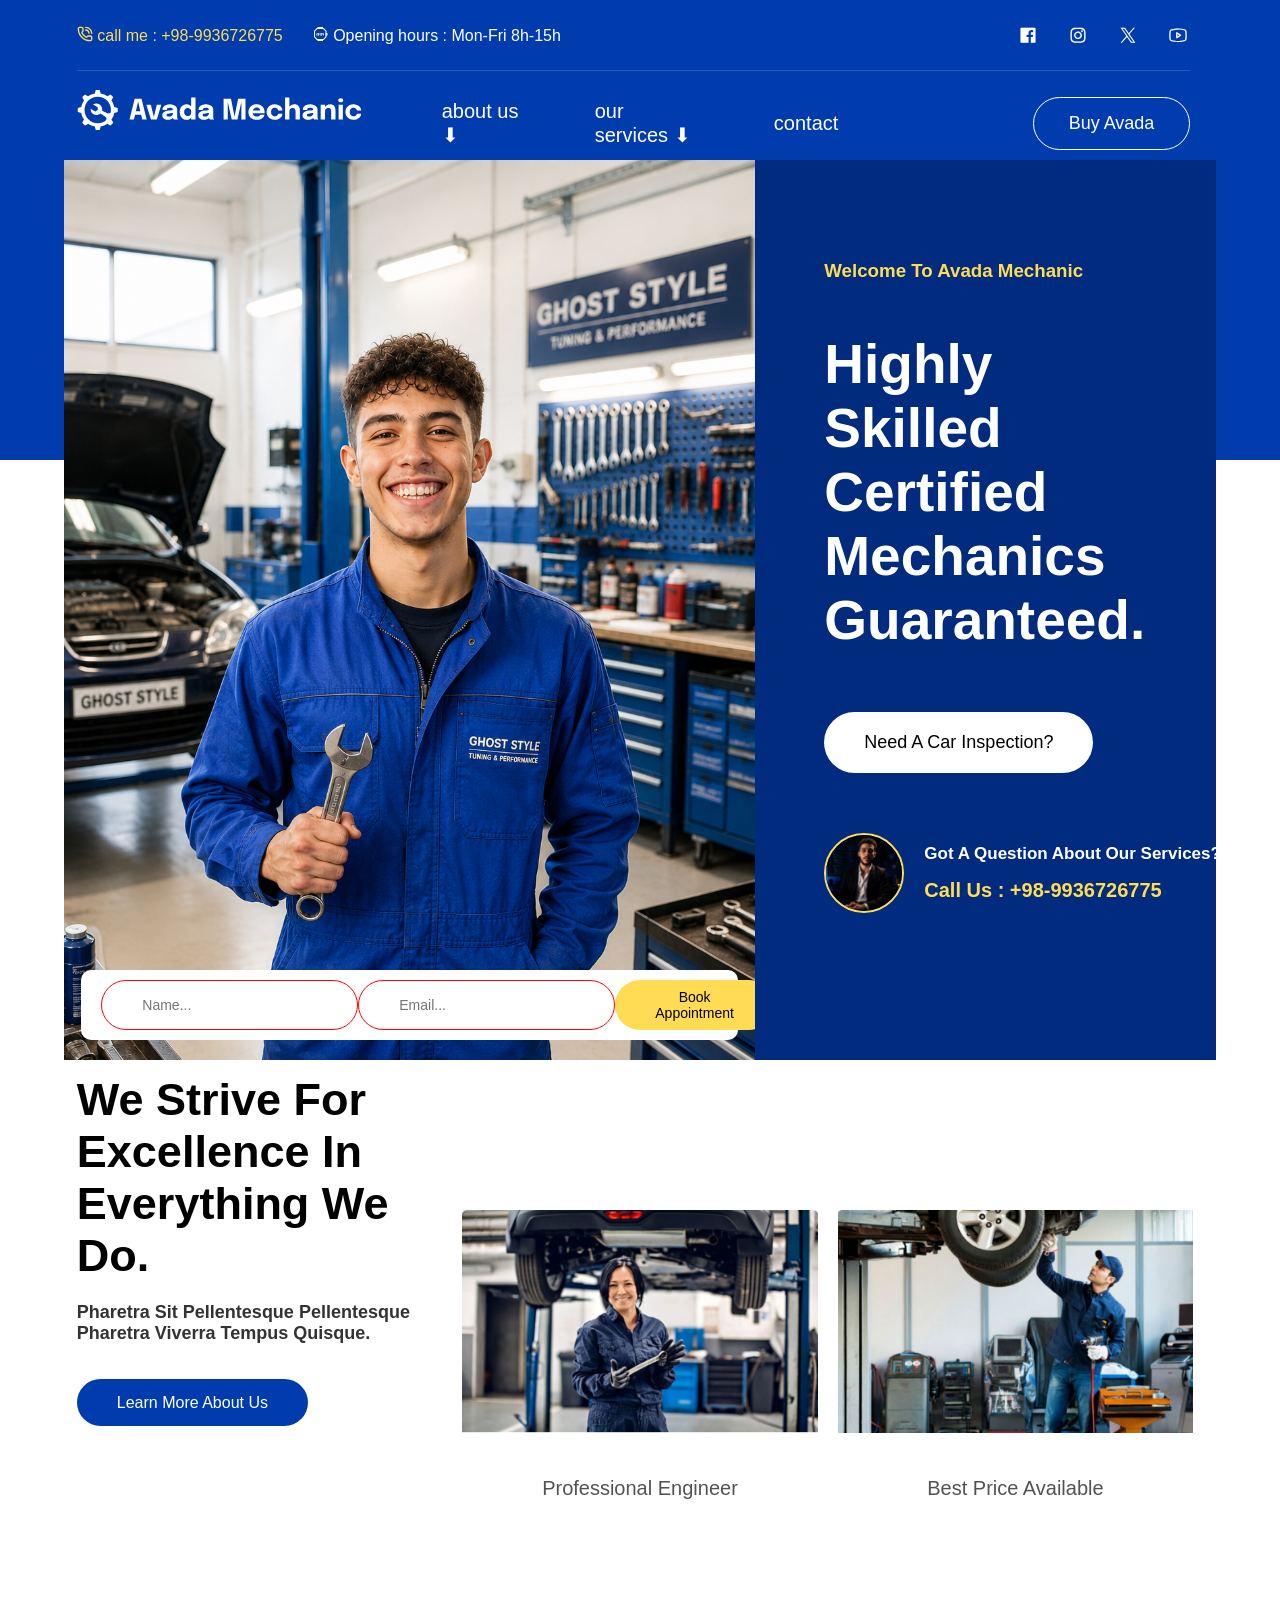
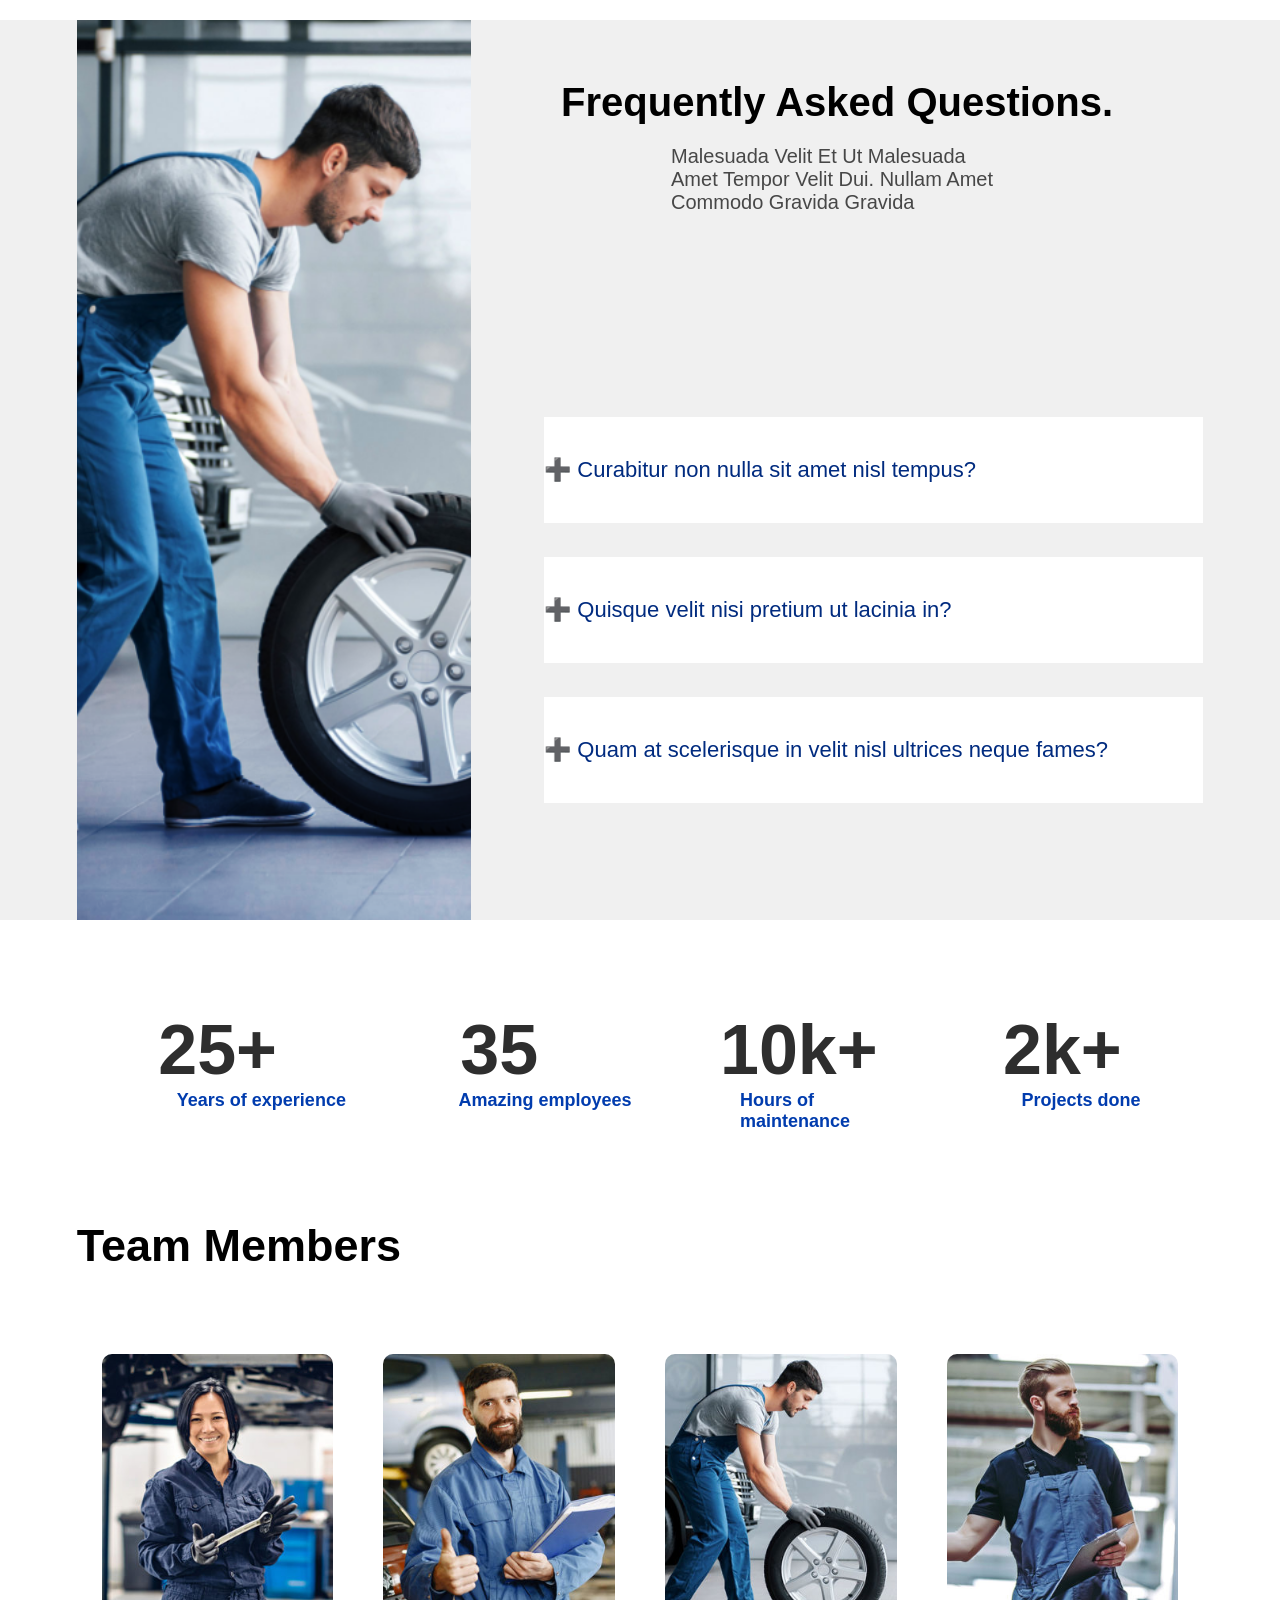
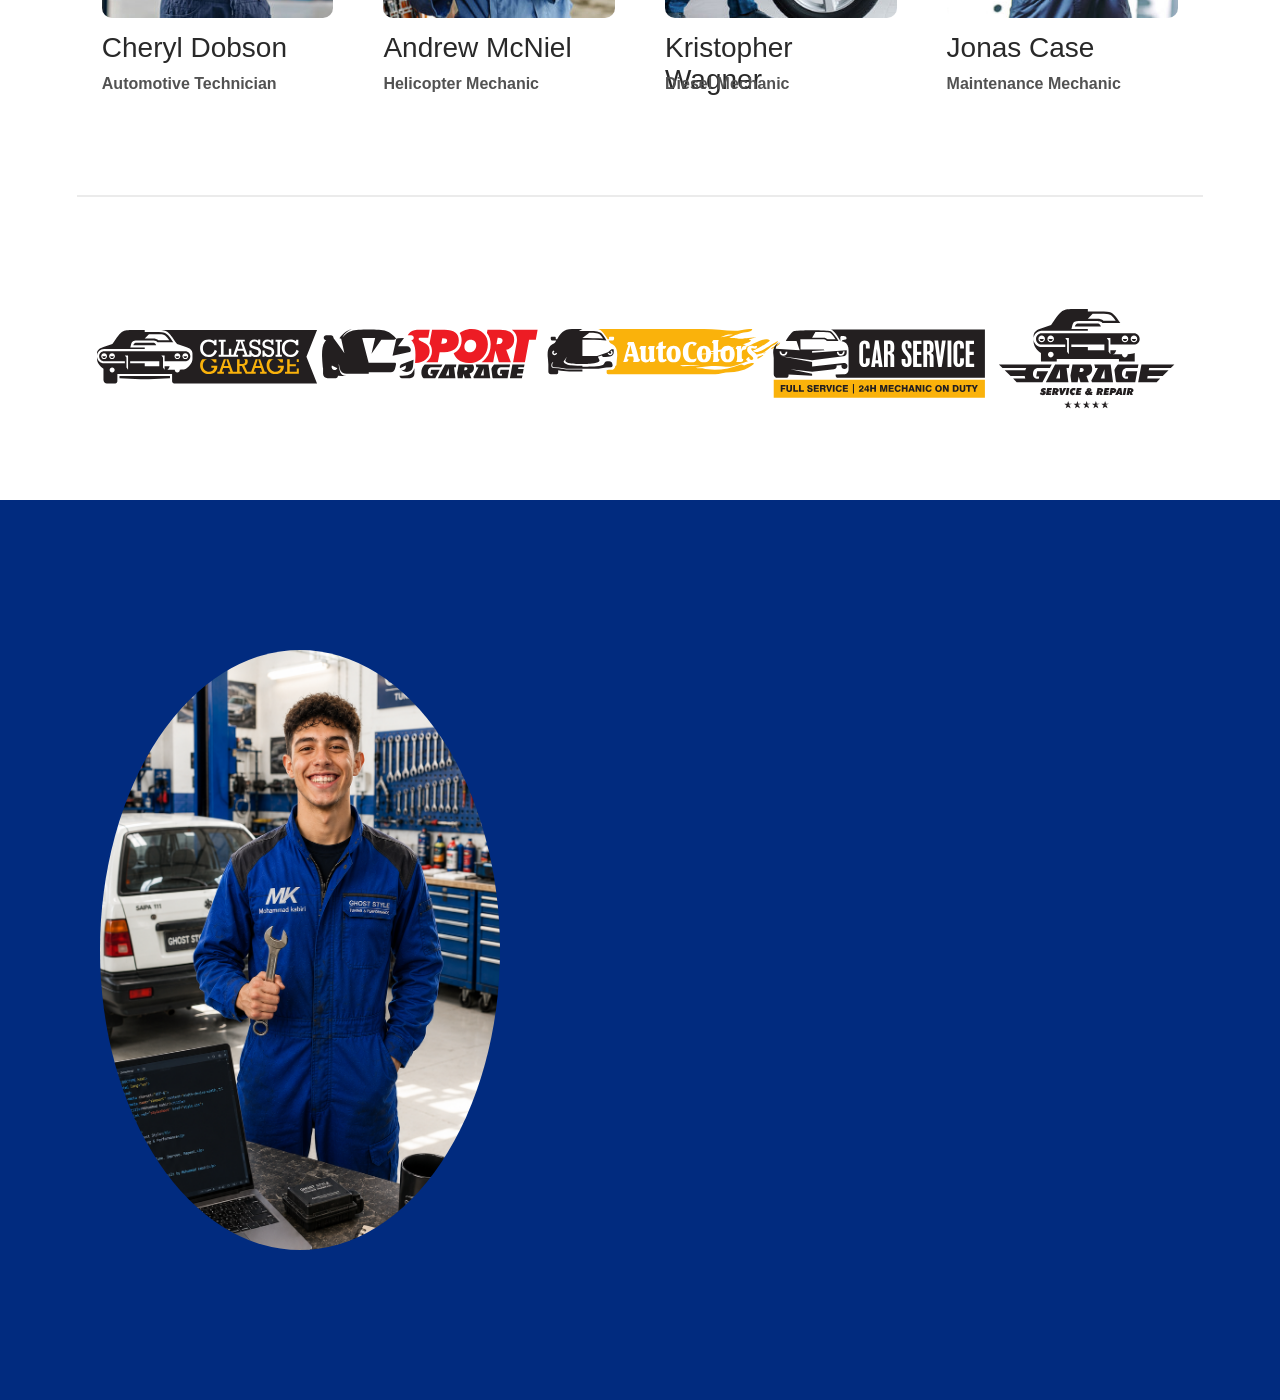
==== commit fbc46ef9: "end project" ====
--- a/index.html
+++ b/index.html
@@ -7,7 +7,7 @@
     <title>Document</title>
     <link rel="stylesheet" href="public.css">
     <link rel="stylesheet" href="master.css">
-    <link rel="stylesheet" href="style.css">
+    <link rel="stylesheet" href="font/style.css">
 
 </head>
 
@@ -15,7 +15,7 @@
     <div class="head_top row">
         <div>
             <div>
-                <span class="icon"></span>
+                <span class="icon"></span>
                 <a href="">call me : +98-9936726775</a>
             </div>
             <section>
@@ -24,7 +24,7 @@
             </section>
         </div>
         <div>
-            <span class="icon"></span>
+            <span class="icon"></span>
             <a href="">facebook</a>
             <span class="icon"></span>
             <a href="">instagram</a>
@@ -208,7 +208,22 @@
                 <img src="img/sponsor-5.svg" alt="sponsor5">
             </div>
         </div>
-    </div>
+
+    </div>
+    <footer class="row">
+        <div>
+            <figure>
+                <img src="img/file_00000000eea471f4b33e47864bc3c833.png" alt="">
+            </figure>
+            <nav>
+                <a href="mailto:mhmdkbyry908@gmail.com" aria-label="Email"><span class="icon">﫷</span></a>
+                <a href=""><span class="icon"></span></a>
+                <a href="https://github.com/mhmdkbyry908-art" target="_blank"><span class="icon"></span></a>
+                <a href="tel:+989936726775" aria-label="Phone"><span class="icon"></span></a>
+                <a href="https://www.linkedin.com/in/mohammad-kabiri-9875b4418" target="_blank"><span class="icon"></span></a>
+            </nav>
+        </div>
+    </footer>
 </body>
 
 </html>
--- a/master.css
+++ b/master.css
@@ -96,7 +96,7 @@
     >nav {
         width: 87%;
         height: 1px;
-        background-color: rgb( 38, 89, 186);
+        background-color: rgb(38, 89, 186);
         position: absolute;
         left: 6%;
         top: 100%;
@@ -683,23 +683,124 @@
     .line {
         width: 100%;
         height: 2px;
-        background-color: rgba(235, 235, 235, 1);;
-        margin:50px 0 0 0;
+        background-color: rgba(235, 235, 235, 1);
+        ;
+        margin: 50px 0 0 0;
     }
 
     .sponsor {
         >div {
             height: 200px;
             width: 20%;
+
             /* border: 1px solid red; */
-            &:last-of-type{
-                >img{
-                    margin:60px 0 0 20px;
-                }
-            }
-            >img{
+            &:last-of-type {
+                >img {
+                    margin: 60px 0 0 20px;
+                }
+            }
+
+            >img {
                 margin: 80px 0 0 20px;
             }
         }
     }
+}
+
+footer {
+    width: 100%;
+    height: 100vh;
+    /* border: 1px solid red; */
+    /* margin-top: 80px; */
+    background-color: var(--darkblue);
+    transition: 1s;
+
+    >div {
+        position: relative;
+        /* border: 1px solid black; */
+        display: flex;
+        align-items: center;
+        width: 400px;
+        height: 600px;
+        margin: auto 100px;
+        border-radius: 50%;
+        transition: 1s;
+
+        &:hover {
+            >nav {
+                left: 390px;
+                opacity: 1;
+                visibility: visible;
+                >a{
+                    &:nth-of-type(1){
+                        transform: rotate(1080deg);
+                        transition: 1s;
+                        transition-delay: 1s;
+                    }
+                    &:nth-of-type(2){
+                        transform: rotate(1080deg);
+                        transition: 1s;
+                        transition-delay: 2s;
+                    }
+                    &:nth-of-type(3){
+                        transform: rotate(1080deg);
+                        transition: 1s;
+                        transition-delay: 3s;
+                    }
+                    &:nth-of-type(4){
+                        transform: rotate(1080deg);
+                        transition: 1s;
+                        transition-delay: 4s;
+                    }
+                    &:nth-of-type(5){
+                        transform: rotate(1080deg);
+                        transition: 1s;
+                        transition-delay: 5s;
+                    }
+                }
+            }
+        }
+
+        >figure {
+            width: 100%;
+            height: 100%;
+            border-radius: 50%;
+            overflow: hidden;
+
+            >img {
+                width: 100%;
+                height: 100%;
+                object-fit: cover;
+                display: block;
+
+
+            }
+        }
+
+        nav {
+            width: 150px;
+
+            position: absolute;
+            left: 300px;
+            /* border: 1px solid white; */
+            display: flex;
+            flex-direction: column;
+            align-items: center;
+            justify-content: center;
+            gap: 50px;
+            top: 50px;
+            transition: .4s;
+            visibility: hidden;
+            opacity: 0;
+
+            >a {
+                >span {
+                    font-size: 50px;
+
+
+                }
+            }
+        }
+    }
+
 }
--- a/font/style.css
+++ b/font/style.css
@@ -0,0 +1,22 @@
+@font-face {
+    font-family: "Untitled";
+    src: url("fonts/Untitled.woff2") format("woff2"),
+        url("fonts/Untitled.ttf") format("truetype"),
+        url("fonts/Untitled.woff") format("woff");
+    font-weight: normal;
+    font-style: normal;
+    font-display: block;
+}
+.icon {
+    /* Use !important to prevent extensions from overriding this font. */
+    font-family: "Untitled" !important;
+    font-style: normal;
+    font-weight: normal;
+    font-variant: normal;
+    text-transform: none;
+    line-height: 1;
+
+    /* Better Font Rendering =========== */
+    -webkit-font-smoothing: antialiased;
+    -moz-osx-font-smoothing: grayscale;
+}
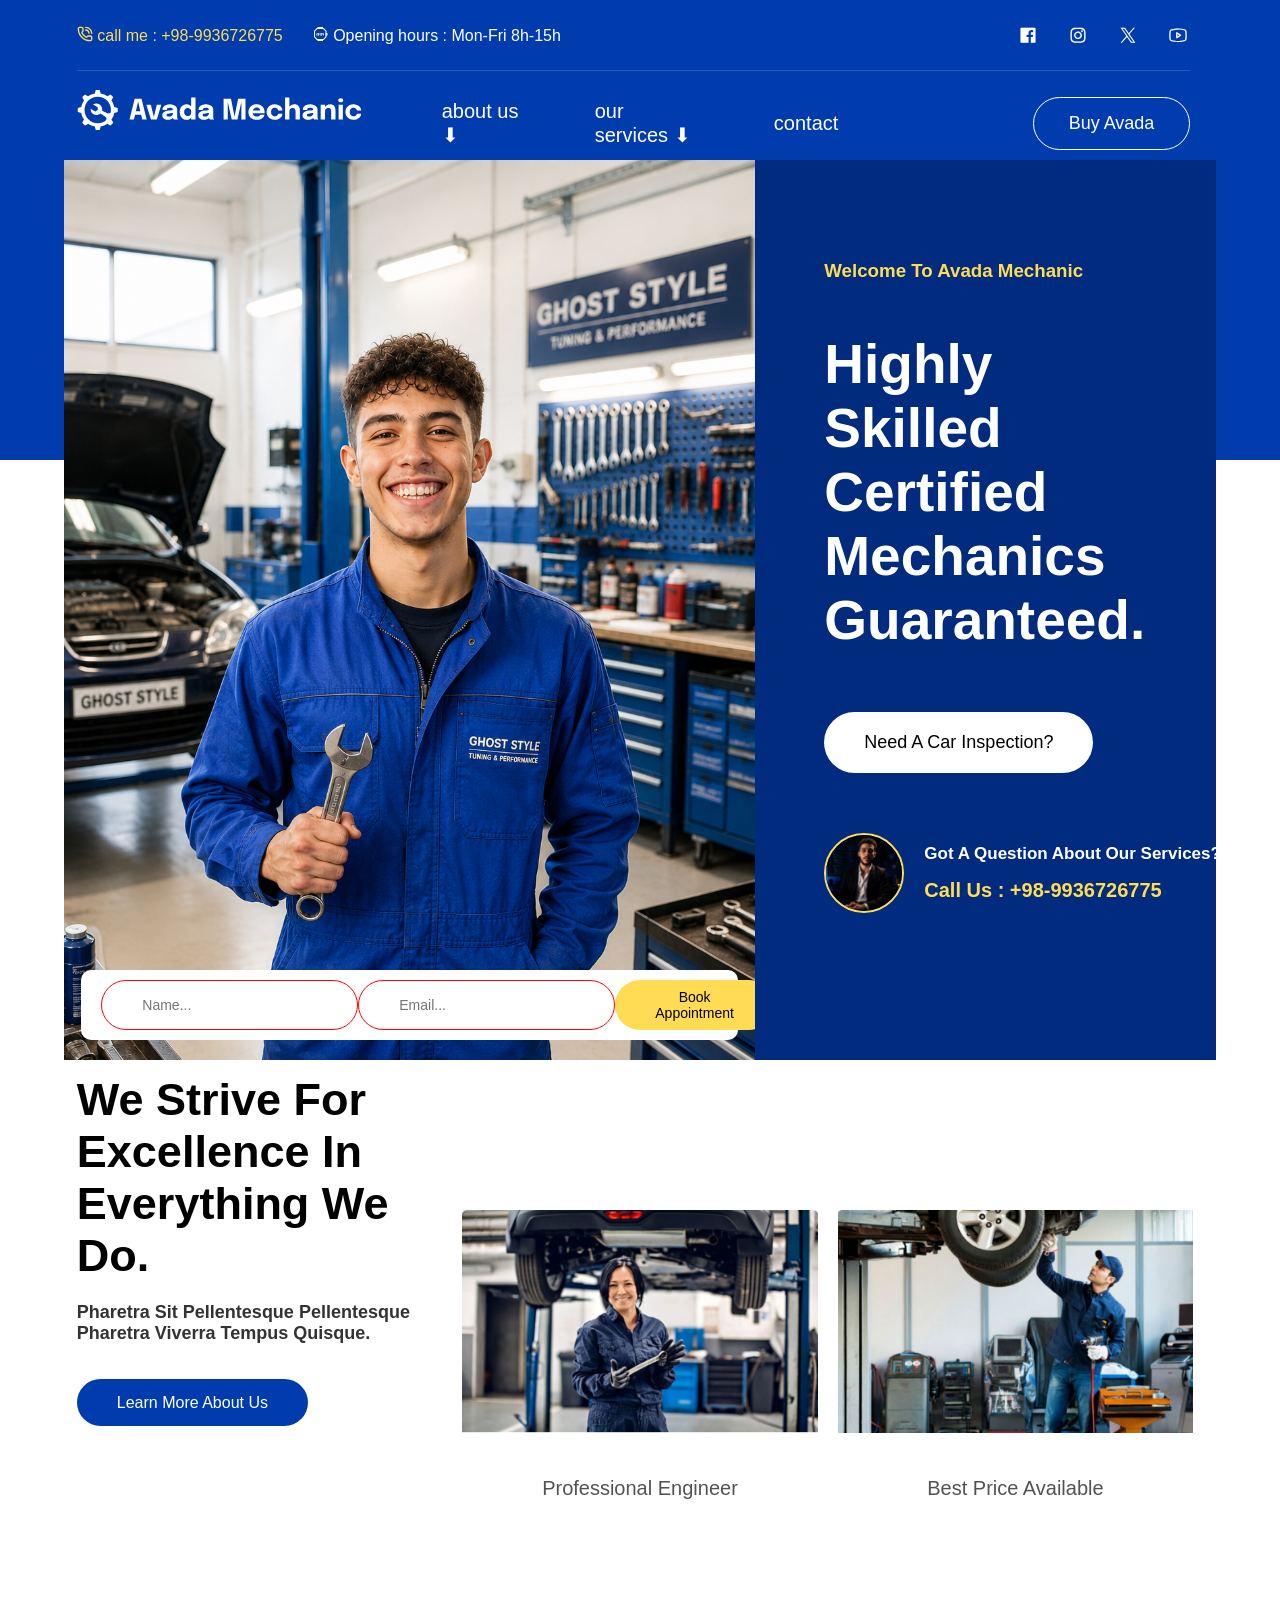
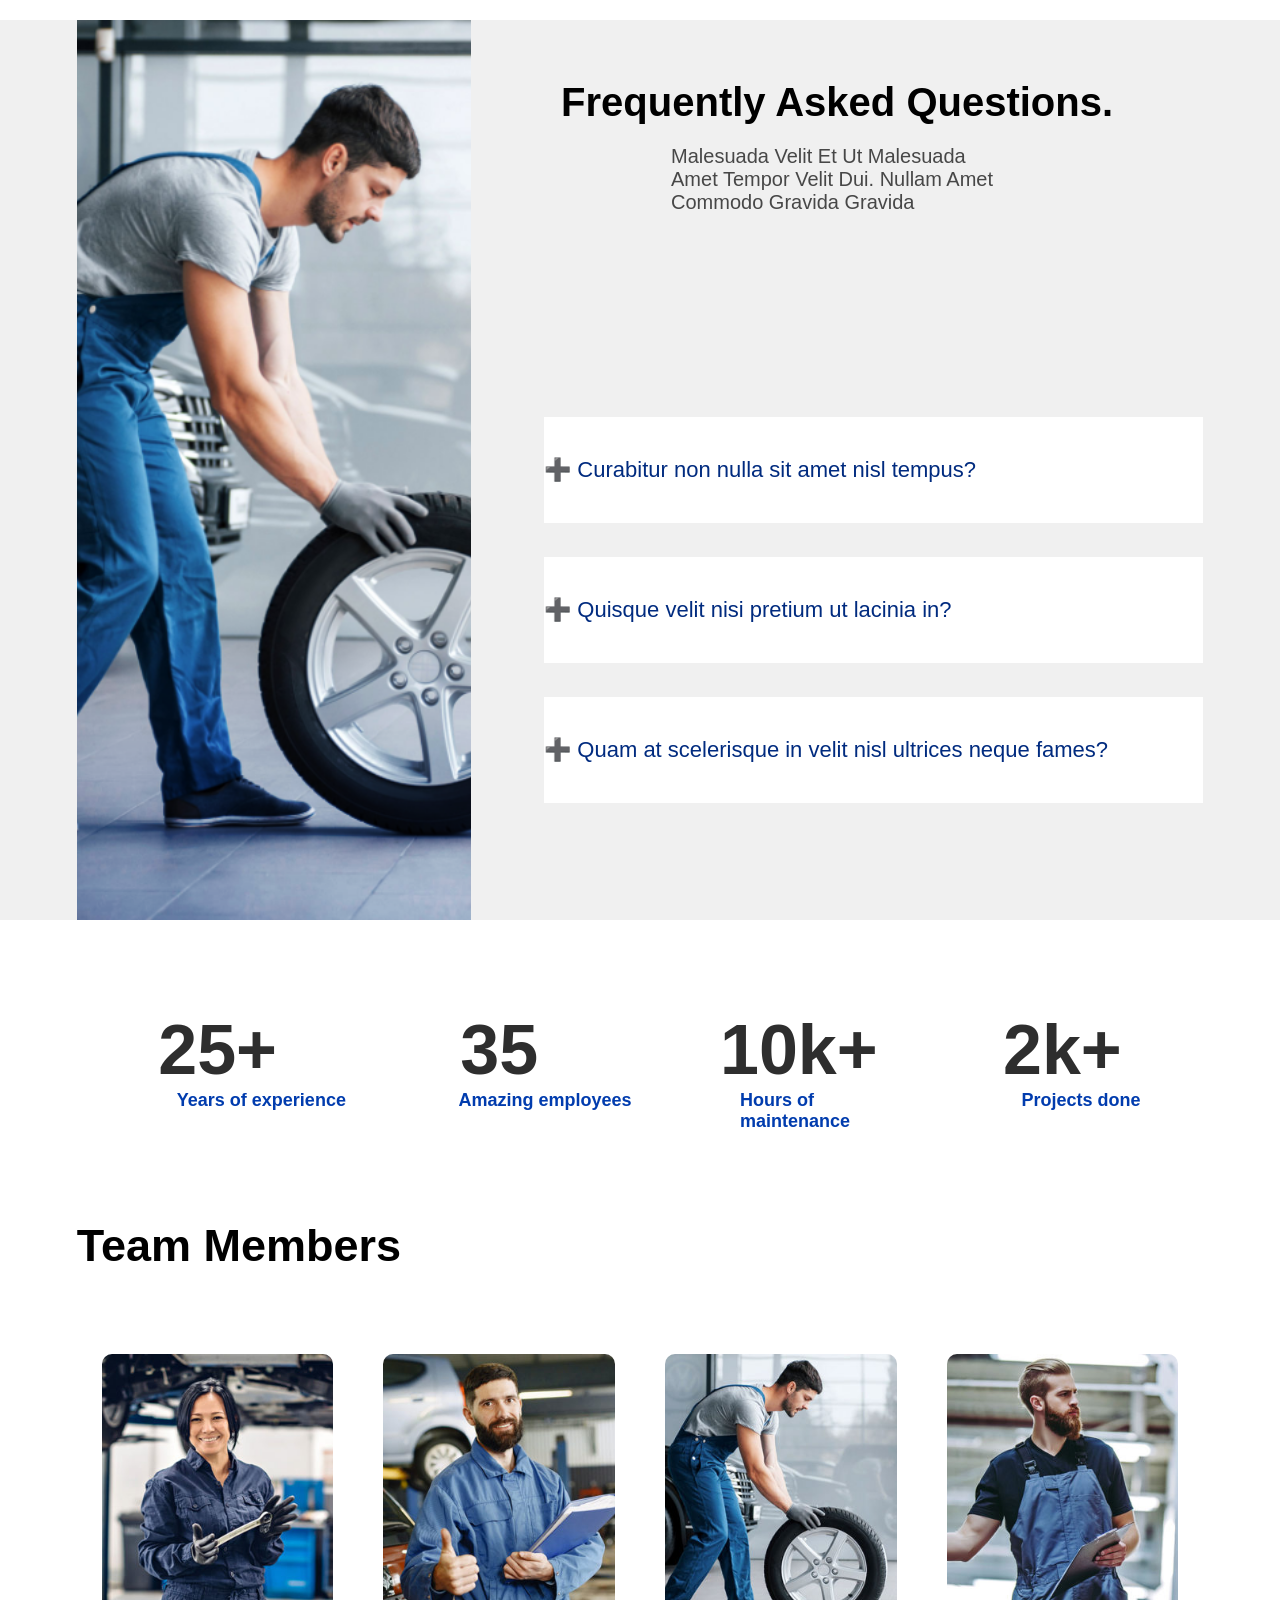
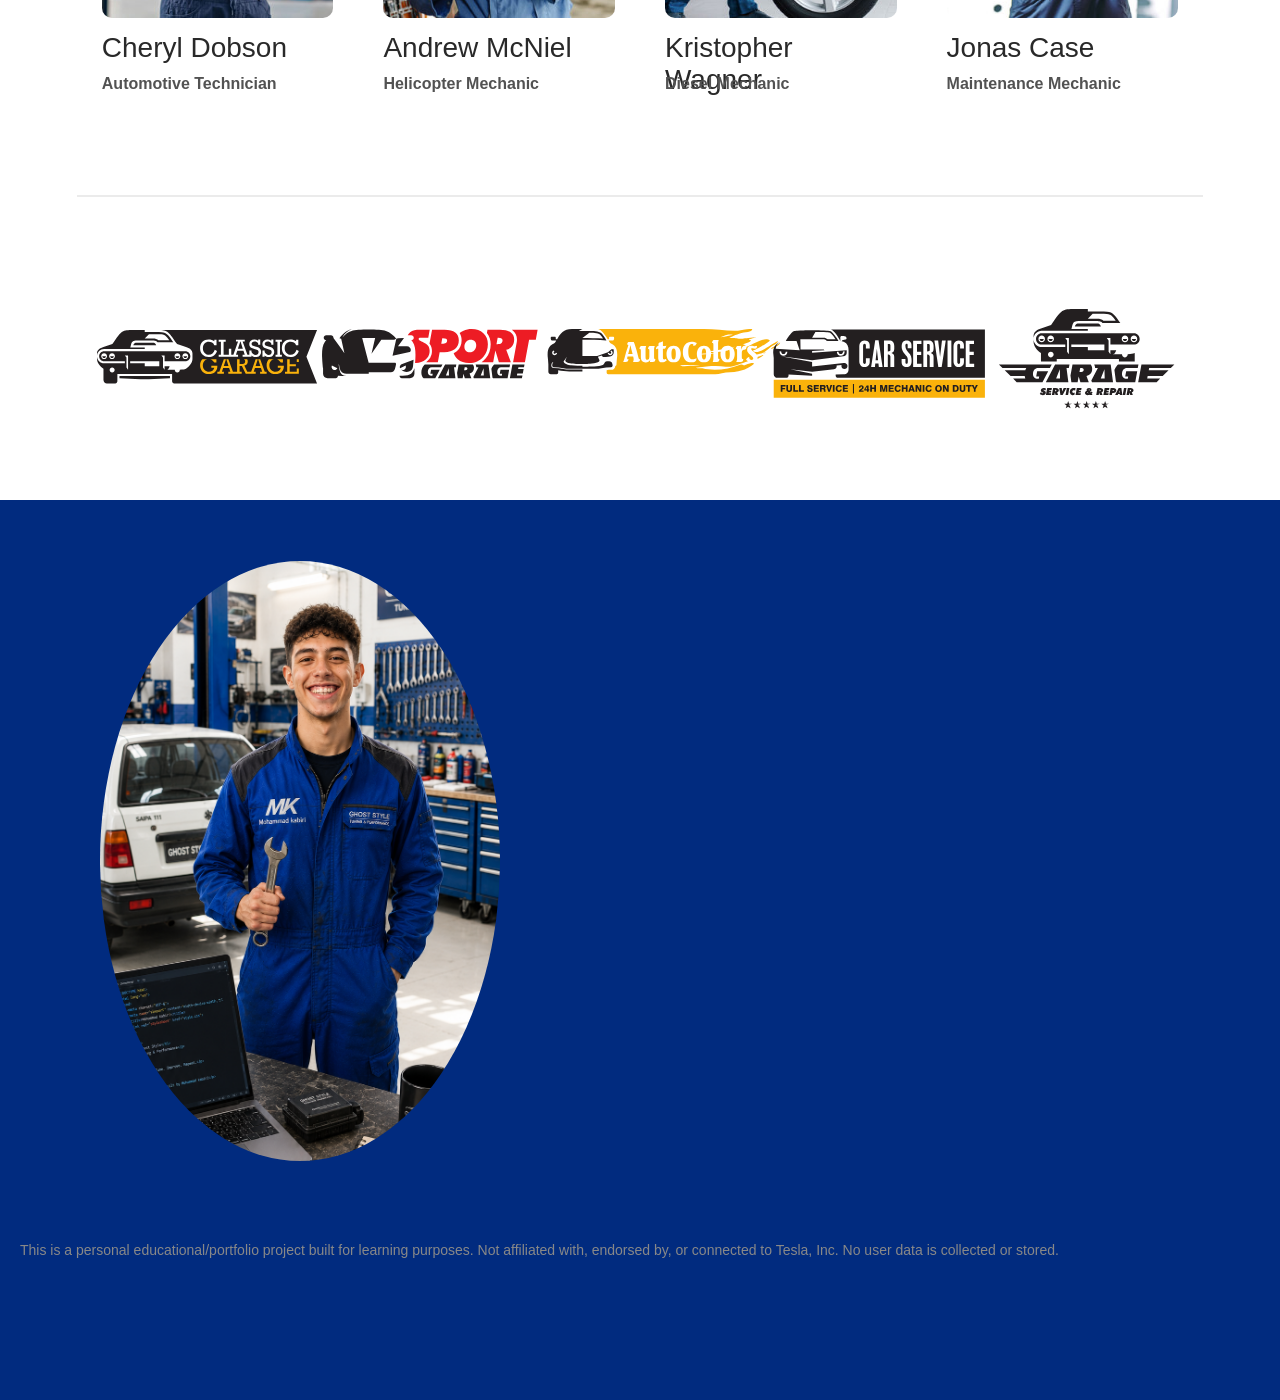
==== commit 7772f799: "Add files via upload" ====
--- a/index.html
+++ b/index.html
@@ -220,9 +220,13 @@
                 <a href=""><span class="icon"></span></a>
                 <a href="https://github.com/mhmdkbyry908-art" target="_blank"><span class="icon"></span></a>
                 <a href="tel:+989936726775" aria-label="Phone"><span class="icon"></span></a>
-                <a href="https://www.linkedin.com/in/mohammad-kabiri-9875b4418" target="_blank"><span class="icon"></span></a>
+                <a href="https://www.linkedin.com/in/mohammad-kabiri-9875b4418" target="_blank"><span
+                        class="icon"></span></a>
             </nav>
         </div>
+        <p style="text-align:center; padding:20px; font-size:14px; color:#888;">This is a personal educational/portfolio project built for learning purposes.
+            Not affiliated with, endorsed by, or connected to Tesla, Inc.
+            No user data is collected or stored.</p>
     </footer>
 </body>
 
